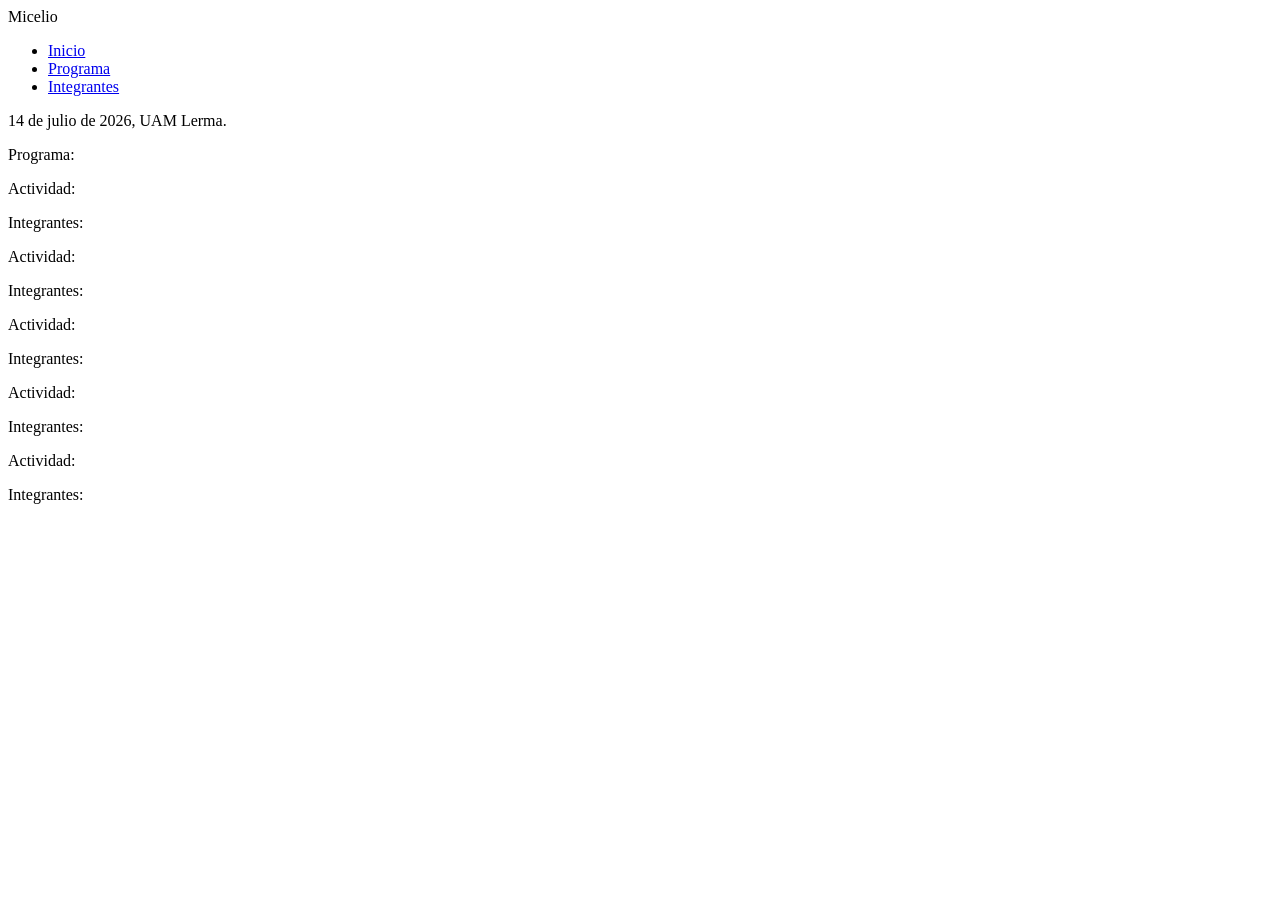
==== index.html @ 459ff12d "header" ====
<!DOCTYPE html>
<html lang="en">
<head>
    <meta charset="UTF-8">
    <meta name="viewport" content="width=device-width, initial-scale=1.0">
    <title>Micelio</title>
    <link rel="stylesheet" href="style.css">
</head>
<body>
    <header>
        Micelio
    </header>
        <div class="navbar">
            <ul>
                <li><a href="#">Inicio</a></li>
                <li><a href="#">Programa</a></li>
                <li><a href="#">Integrantes</a></li>
            </ul>
        </div>

    <div>
        <p>14 de julio de 2026, UAM Lerma.</p>
    </div>
    <div>
        <p>Programa:</p>
    </div>
    <p>Actividad: <span id="a1"></span></p>
    <p>Integrantes: <span id="e1"></span></p>
    <p>Actividad: <span id="a2"></span></p>
    <p>Integrantes: <span id="e2"></span></p>
    <p>Actividad: <span id="a3"></span></p>
    <p>Integrantes: <span id="e3"></span></p>
    <p>Actividad: <span id="a4"></span></p>
    <p>Integrantes: <span id="e4"></span></p>
    <p>Actividad: <span id="a5"></span></p>
    <p>Integrantes: <span id="e5"></span></p>
    <script src="script.js"></script>
</body>
</html>
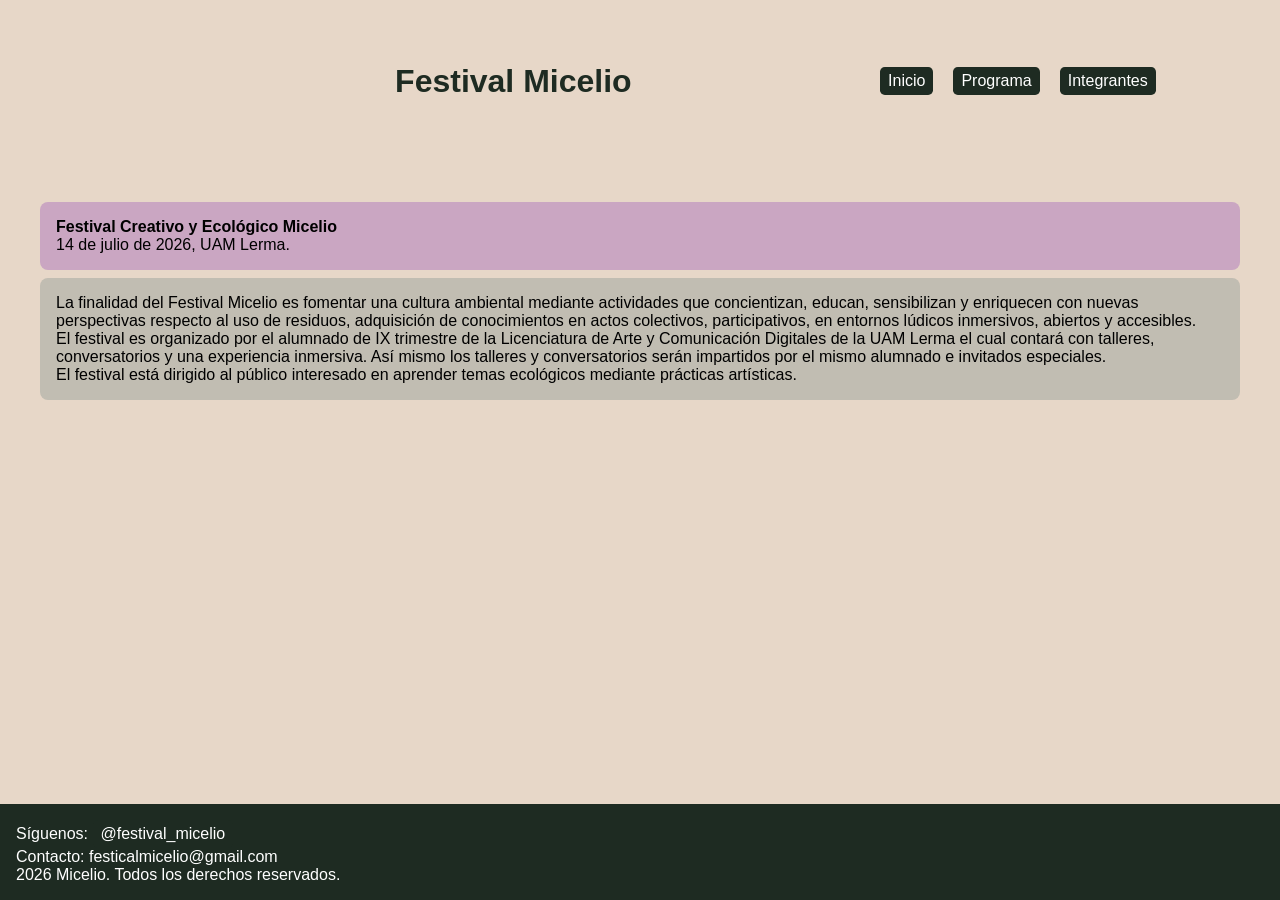
==== commit b9ef8f01: "divs de  colores" ====
--- a/index.html
+++ b/index.html
@@ -1,39 +1,62 @@
 <!DOCTYPE html>
 <html lang="en">
+
 <head>
     <meta charset="UTF-8">
     <meta name="viewport" content="width=device-width, initial-scale=1.0">
-    <title>Micelio</title>
+    <title>Festival Micelio</title>
     <link rel="stylesheet" href="style.css">
+    <link rel="icon" type="image/png" sizes="16x16" href="favicon-16x16.png">
 </head>
+
 <body>
-    <header>
-        Micelio
-    </header>
-        <div class="navbar">
-            <ul>
-                <li><a href="#">Inicio</a></li>
-                <li><a href="#">Programa</a></li>
-                <li><a href="#">Integrantes</a></li>
-            </ul>
-        </div>
+    <div class="container">
+        <header>
+            <div class="logo">
+                <img src="assets/Logo_Micelio_M.jpg" alt="">
+            </div>
+            <h1 class="titulo-header">Festival Micelio</h1>
+            <nav>
+                <a href="#">Inicio</a>
+                <a href="archivos/programa.html">Programa</a>
+                <a href="archivos/nosotros.html">Integrantes</a>
+            </nav>
+        </header>
 
-    <div>
-        <p>14 de julio de 2026, UAM Lerma.</p>
+        <main>
+            <section>
+                <div class="indice1">
+                    <p><b>Festival Creativo y Ecológico Micelio</b></p>
+                    <p>14 de julio de 2026, UAM Lerma.</p>
+                </div>
+                
+                <div class="indice2">
+                    <p>La finalidad del Festival Micelio es fomentar una cultura ambiental mediante actividades que
+                        concientizan, educan, sensibilizan y enriquecen con nuevas perspectivas respecto al uso de
+                        residuos,
+                        adquisición de conocimientos en actos colectivos, participativos, en entornos lúdicos
+                        inmersivos,
+                        abiertos y accesibles.</p>
+                    <p>El festival es organizado por el alumnado de IX trimestre de la Licenciatura de Arte y
+                        Comunicación
+                        Digitales de la UAM Lerma el cual contará con talleres, conversatorios y una experiencia
+                        inmersiva.
+                        Así mismo los talleres y conversatorios serán impartidos por el mismo alumnado e invitados
+                        especiales.</p>
+                    <p>El festival está dirigido al público interesado en aprender temas ecológicos mediante prácticas
+                        artísticas.</p>
+                </div>
+            </section>
+        </main>
+
+        <footer>
+            <p>Síguenos: <a href="https://www.instagram.com/festival_micelio/">@festival_micelio</a></p>
+            <p>Contacto: festicalmicelio@gmail.com</p>
+            <p>2026 Micelio. Todos los derechos reservados.</p>
+        </footer>
     </div>
-    <div>
-        <p>Programa:</p>
-    </div>
-    <p>Actividad: <span id="a1"></span></p>
-    <p>Integrantes: <span id="e1"></span></p>
-    <p>Actividad: <span id="a2"></span></p>
-    <p>Integrantes: <span id="e2"></span></p>
-    <p>Actividad: <span id="a3"></span></p>
-    <p>Integrantes: <span id="e3"></span></p>
-    <p>Actividad: <span id="a4"></span></p>
-    <p>Integrantes: <span id="e4"></span></p>
-    <p>Actividad: <span id="a5"></span></p>
-    <p>Integrantes: <span id="e5"></span></p>
+
     <script src="script.js"></script>
 </body>
+
 </html>
--- a/style.css
+++ b/style.css
@@ -0,0 +1,93 @@
+* {
+    padding: 0;
+    margin: 0;
+    box-sizing: border-box;
+}
+
+body {
+    background-color: #e7d7c8;
+    font-family: sans-serif;
+}
+
+header {
+    color: #1e2b22;
+    display: flex;
+    justify-content: space-around;
+    align-items: center;
+    min-height: 4.5rem;
+}
+
+nav {
+    display: flex;
+    gap: 1.25rem;
+}
+
+a:link,
+a:visited {
+    background-color: #1e2b22;
+    color: white;
+    padding: .3rem .5rem;
+    text-align: center;
+    text-decoration: none;
+    display: inline-block;
+    border-radius: 0.3rem;
+}
+
+section {
+    padding: 2rem;
+}
+
+footer {
+    background-color: #1e2b22;
+    color: white;
+    padding: 1rem;
+}
+
+.logo {
+    display: flex;
+    align-items: center;
+}
+
+.logo img {
+    height: 8.75rem;
+    margin: .7rem;
+}
+
+.titulo-header {
+    padding: 0;
+    margin: 0;
+}
+
+.container {
+    min-height: 100dvh;
+    display: grid;
+    grid-template-rows: auto 1fr auto;
+
+}
+
+.programa {
+    background-color: #eeddcc;
+    margin: 0.5rem;
+    padding: 1rem;
+    border-radius: 0.5rem;
+}
+.indice1{
+    background-color: #caa6c2;
+    margin: 0.5rem;
+    padding: 1rem;
+    border-radius: 0.5rem;
+}
+.indice2 {
+    background-color: #c1bdb2;
+    margin: 0.5rem;
+    padding: 1rem;
+    border-radius: 0.5rem;
+}
+
+@media (max-width: 700px) {
+    header {
+        flex-direction: column;
+    }
+}
+
+;
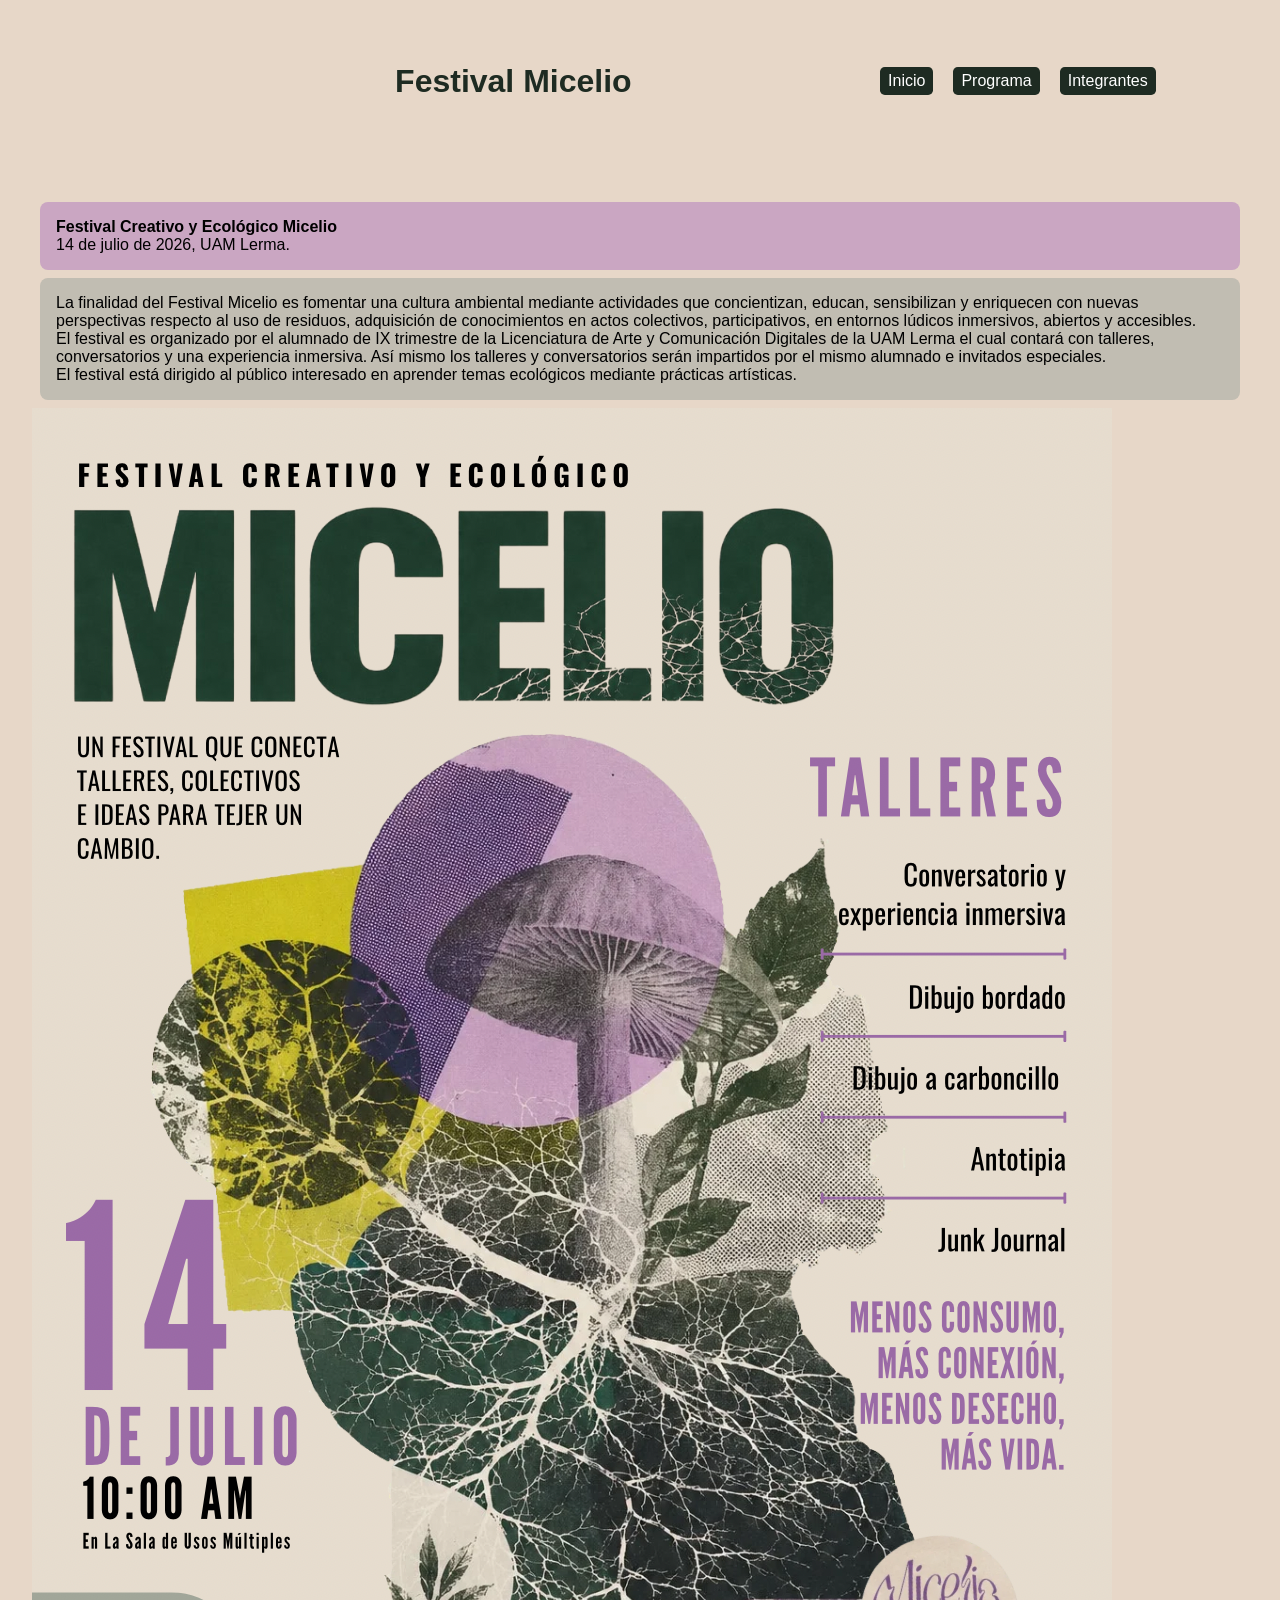
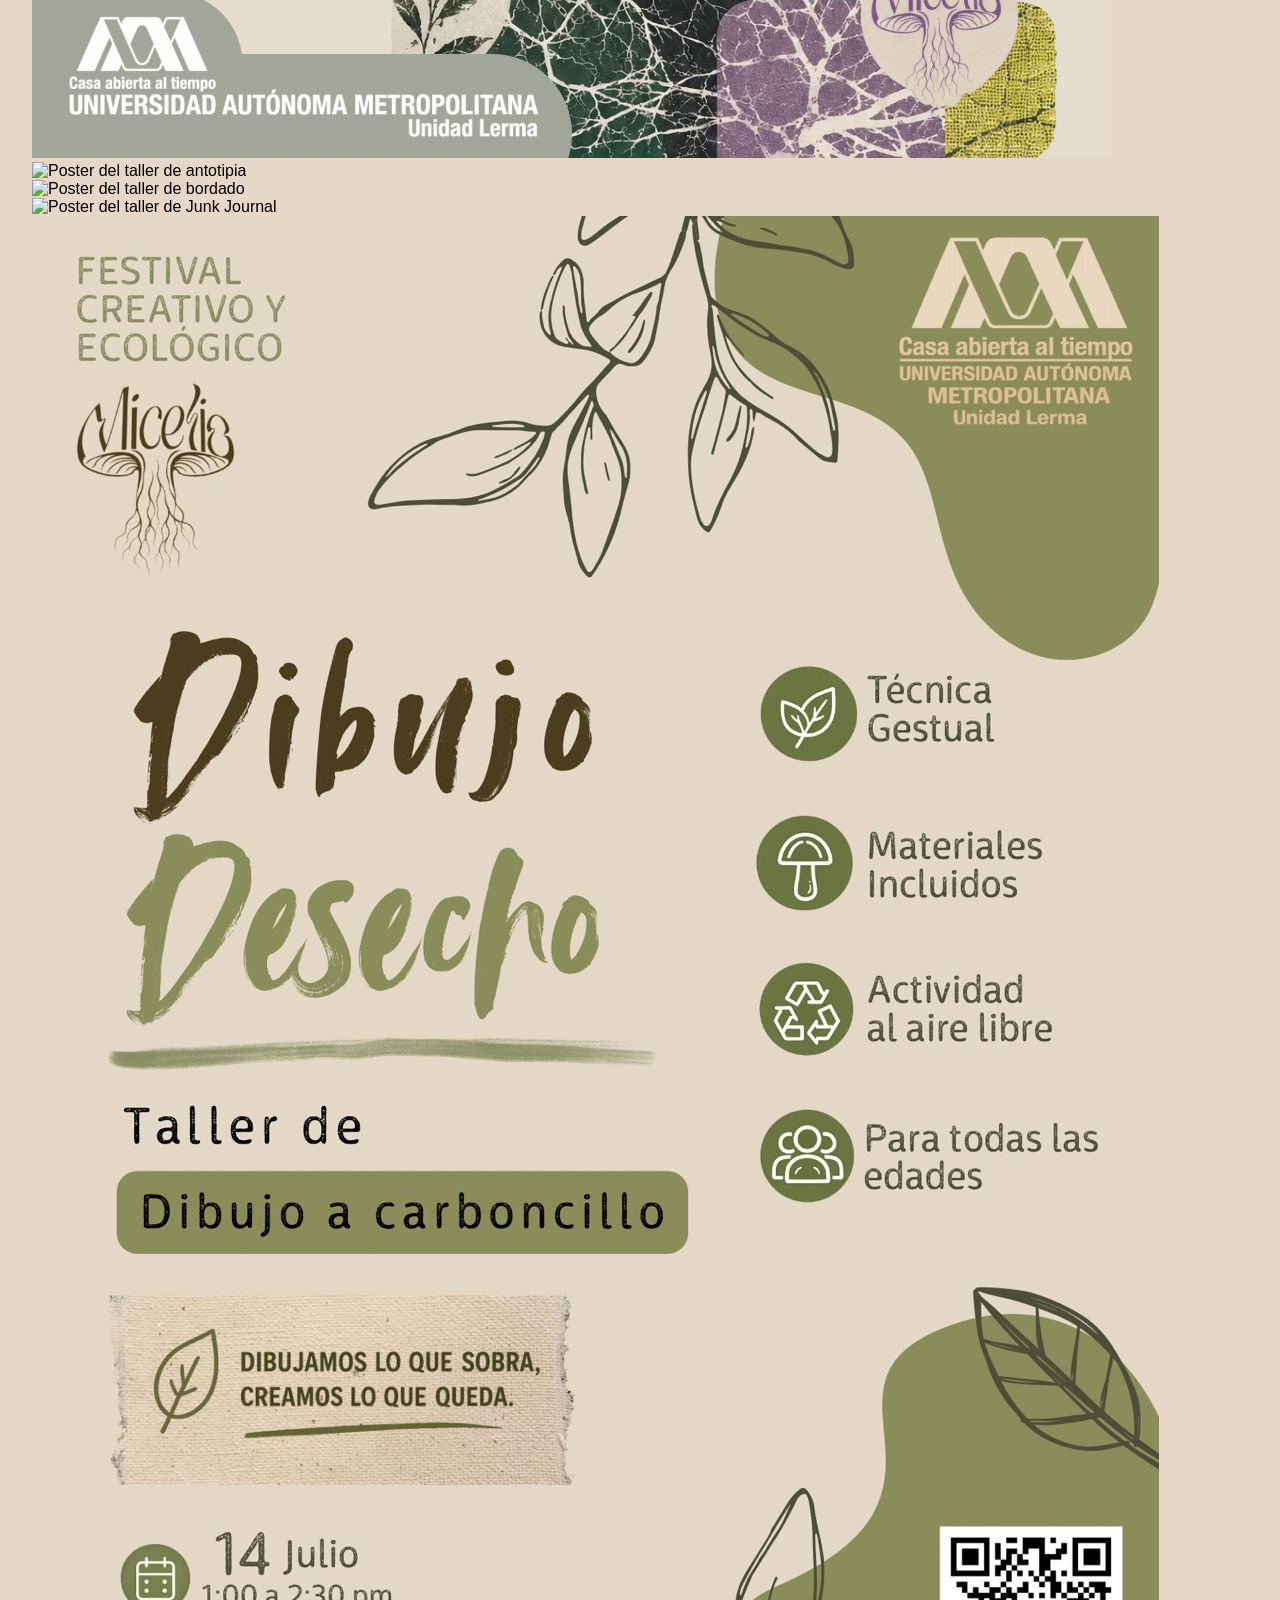
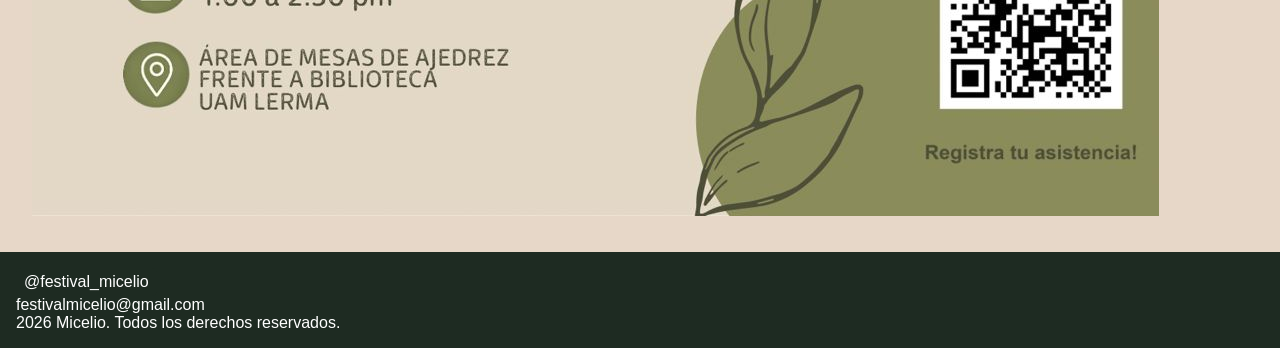
==== commit 8852fdb1: "Merge pull request #76 from NathanTrev/main inclusión del poster de dibujo desecho" ====
--- a/index.html
+++ b/index.html
@@ -3,10 +3,12 @@
 
 <head>
     <meta charset="UTF-8">
+    <meta name="description" content="Festival Micelio UAM Lerma, México">
     <meta name="viewport" content="width=device-width, initial-scale=1.0">
     <title>Festival Micelio</title>
     <link rel="stylesheet" href="style.css">
     <link rel="icon" type="image/png" sizes="16x16" href="favicon-16x16.png">
+    <script src="https://kit.fontawesome.com/69f4e40da4.js" crossorigin="anonymous"></script>
 </head>
 
 <body>
@@ -46,15 +48,32 @@
                     <p>El festival está dirigido al público interesado en aprender temas ecológicos mediante prácticas
                         artísticas.</p>
                 </div>
+                <div class="containerImg">
+                    <div>
+                    <img src="assets/Poster_Oficial.png" alt="Poster del festival micelio">
+                    </div>
+                    <div>
+                        <img src="assets/cartel_antotipia.png" alt="Poster del taller de antotipia">
+                    </div>
+                    <div>
+                        <img src="assets/DibujoBordado.jpg.jpeg" alt="Poster del taller de bordado">
+                    </div>
+                    <div>
+                        <img src="assets/JunkJournal.jpg" alt="Poster del taller de Junk Journal">
+                    </div>
+                    <div>
+                        <img src="assets/Carte_dibujo_desecho.jpg" alt="Poster del taller de Dibujo de desecho">
+                    </div>
+                </div>
             </section>
         </main>
 
-        <footer>
-            <p>Síguenos: <a href="https://www.instagram.com/festival_micelio/">@festival_micelio</a></p>
-            <p>Contacto: festicalmicelio@gmail.com</p>
-            <p>2026 Micelio. Todos los derechos reservados.</p>
-        </footer>
-    </div>
+    <footer>
+        <p><i class="fa-brands fa-instagram"></i> <a class="sp" href="https://www.instagram.com/festival_micelio">@festival_micelio</a></p>
+        <p><i class="fa-regular fa-envelope"></i> <a class="sp" "mailto:festivalmicelio@gmail.com">festivalmicelio@gmail.com</a></p>
+        <p>2026 Micelio. Todos los derechos reservados.</p>
+    </footer>
+</div>
 
     <script src="script.js"></script>
 </body>
